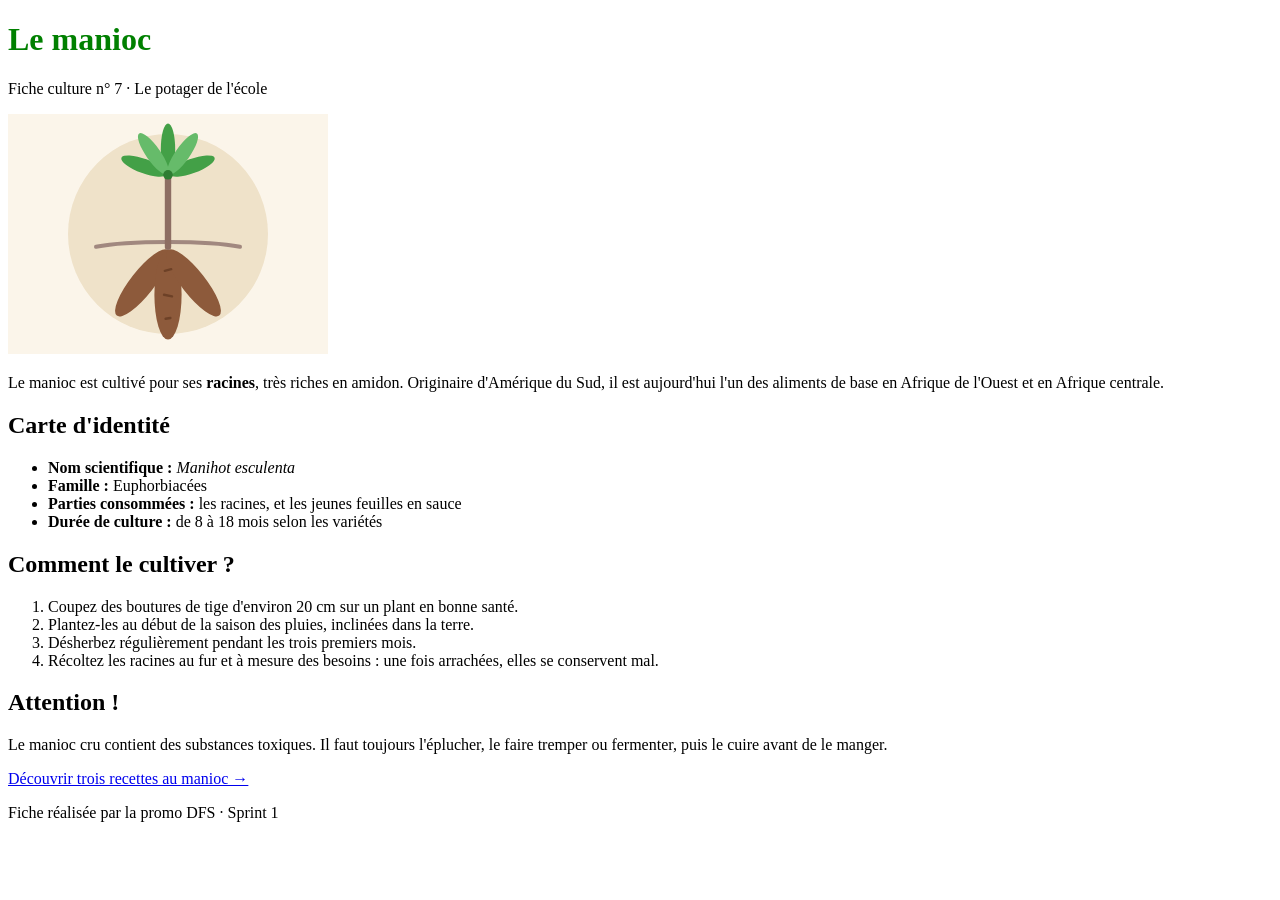
==== niveau-1-graine/01-premiere-feuille-de-style/index.html @ 64ca90a7 "first commit" ====
<!DOCTYPE html>
<html lang="fr">
<head>
  <meta charset="UTF-8">
  <meta name="viewport" content="width=device-width, initial-scale=1.0">
  <title>Le manioc — Fiche culture</title>
  <!-- TODO 2 : ajoutez ici une balise <style> (étape 2) -->
  <!-- TODO 3 : remplacez ensuite la balise <style> par un lien vers css/style.css (étape 3) -->

</head>
<body>
  <!--
    Cette page n'a encore AUCUN style : le navigateur applique ses styles par défaut
    (police Times, texte noir sur fond blanc, liens bleus soulignés…).
    Votre mission : l'habiller avec du CSS (voir README.md).
  -->

  <!-- ===== EN-TÊTE ===== -->
  <header>
    <!-- TODO 1 : ajoutez un attribut style à ce <h1> (étape 1) -->
    <h1 style="color:green;">Le manioc</h1>
    <p>Fiche culture n° 7 · Le potager de l'école</p>
    <img src="images/manioc.svg" alt="Plant de manioc : une tige, des feuilles en forme de main et trois grosses racines brunes sous la terre" width="320" height="240">
  </header>

  <!-- ===== CONTENU PRINCIPAL ===== -->
  <main>
    <p>
      Le manioc est cultivé pour ses <strong>racines</strong>, très riches en amidon.
      Originaire d'Amérique du Sud, il est aujourd'hui l'un des aliments de base
      en Afrique de l'Ouest et en Afrique centrale.
    </p>

    <h2>Carte d'identité</h2>
    <ul>
      <li><strong>Nom scientifique :</strong> <i>Manihot esculenta</i></li>
      <li><strong>Famille :</strong> Euphorbiacées</li>
      <li><strong>Parties consommées :</strong> les racines, et les jeunes feuilles en sauce</li>
      <li><strong>Durée de culture :</strong> de 8 à 18 mois selon les variétés</li>
    </ul>

    <h2>Comment le cultiver ?</h2>
    <ol>
      <li>Coupez des boutures de tige d'environ 20 cm sur un plant en bonne santé.</li>
      <li>Plantez-les au début de la saison des pluies, inclinées dans la terre.</li>
      <li>Désherbez régulièrement pendant les trois premiers mois.</li>
      <li>Récoltez les racines au fur et à mesure des besoins : une fois arrachées, elles se conservent mal.</li>
    </ol>

    <h2>Attention !</h2>
    <p>
      Le manioc cru contient des substances toxiques. Il faut toujours l'éplucher,
      le faire tremper ou fermenter, puis le cuire avant de le manger.
    </p>

    <p><a href="recettes.html">Découvrir trois recettes au manioc →</a></p>
  </main>

  <!-- ===== PIED DE PAGE ===== -->
  <footer>
    <p>Fiche réalisée par la promo DFS · Sprint 1</p>
  </footer>
</body>
</html>
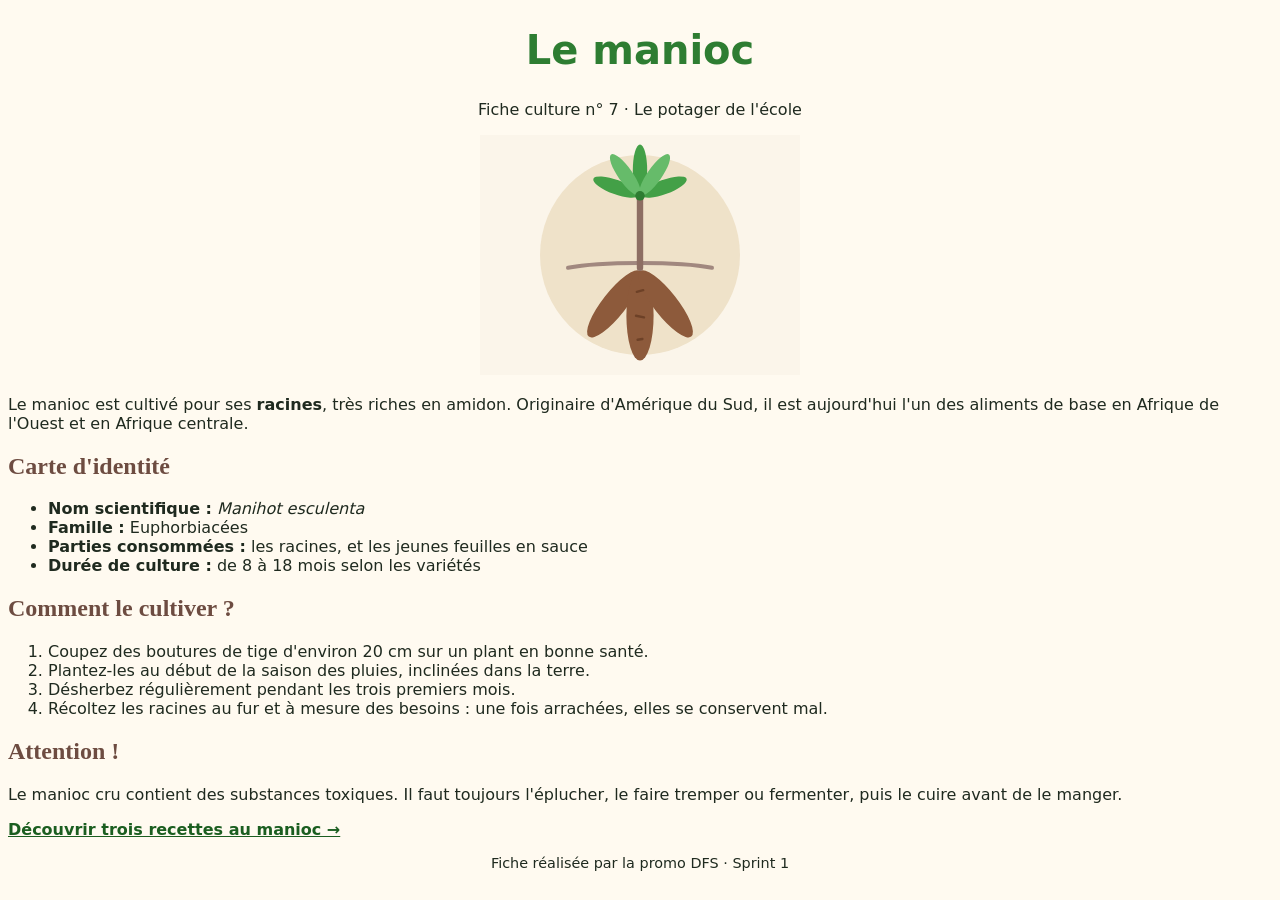
==== commit 8fc53d32: "premier commit" ====
--- a/niveau-1-graine/01-premiere-feuille-de-style/index.html
+++ b/niveau-1-graine/01-premiere-feuille-de-style/index.html
@@ -4,8 +4,11 @@
   <meta charset="UTF-8">
   <meta name="viewport" content="width=device-width, initial-scale=1.0">
   <title>Le manioc — Fiche culture</title>
+  <link rel="stylesheet" href="css/style.css">
   <!-- TODO 2 : ajoutez ici une balise <style> (étape 2) -->
+    
   <!-- TODO 3 : remplacez ensuite la balise <style> par un lien vers css/style.css (étape 3) -->
+    
 
 </head>
 <body>
@@ -18,7 +21,7 @@
   <!-- ===== EN-TÊTE ===== -->
   <header>
     <!-- TODO 1 : ajoutez un attribut style à ce <h1> (étape 1) -->
-    <h1 style="color:green;">Le manioc</h1>
+    <h1>Le manioc</h1>
     <p>Fiche culture n° 7 · Le potager de l'école</p>
     <img src="images/manioc.svg" alt="Plant de manioc : une tige, des feuilles en forme de main et trois grosses racines brunes sous la terre" width="320" height="240">
   </header>
--- a/niveau-1-graine/01-premiere-feuille-de-style/css/style.css
+++ b/niveau-1-graine/01-premiere-feuille-de-style/css/style.css
@@ -0,0 +1,34 @@
+/* css des pages index.html et recettes.html */
+
+/* css du body */
+body{
+    background-color: #fffaf0;
+    color:#1f2a1f;
+    font-family:system-ui, -apple-system, "Segoe UI", Roboto, Ubuntu, sans-serif;;
+}
+/* css de l'entête*/
+header{
+    text-align: center;
+}
+
+/* css du grand titre*/
+h1{
+    color:#2e7d32;
+    font-size:2.5rem ;
+}
+
+h2{
+    color:#6d4c41;
+    font-family:Georgia, "Times New Roman", serif;
+}
+/* css des liens */
+a{
+    color:#1b5e20;
+    font-weight: bold;
+}
+
+/* css du pied de page*/
+footer{
+    text-align: center;
+    font-size: 0.9rem;
+}
